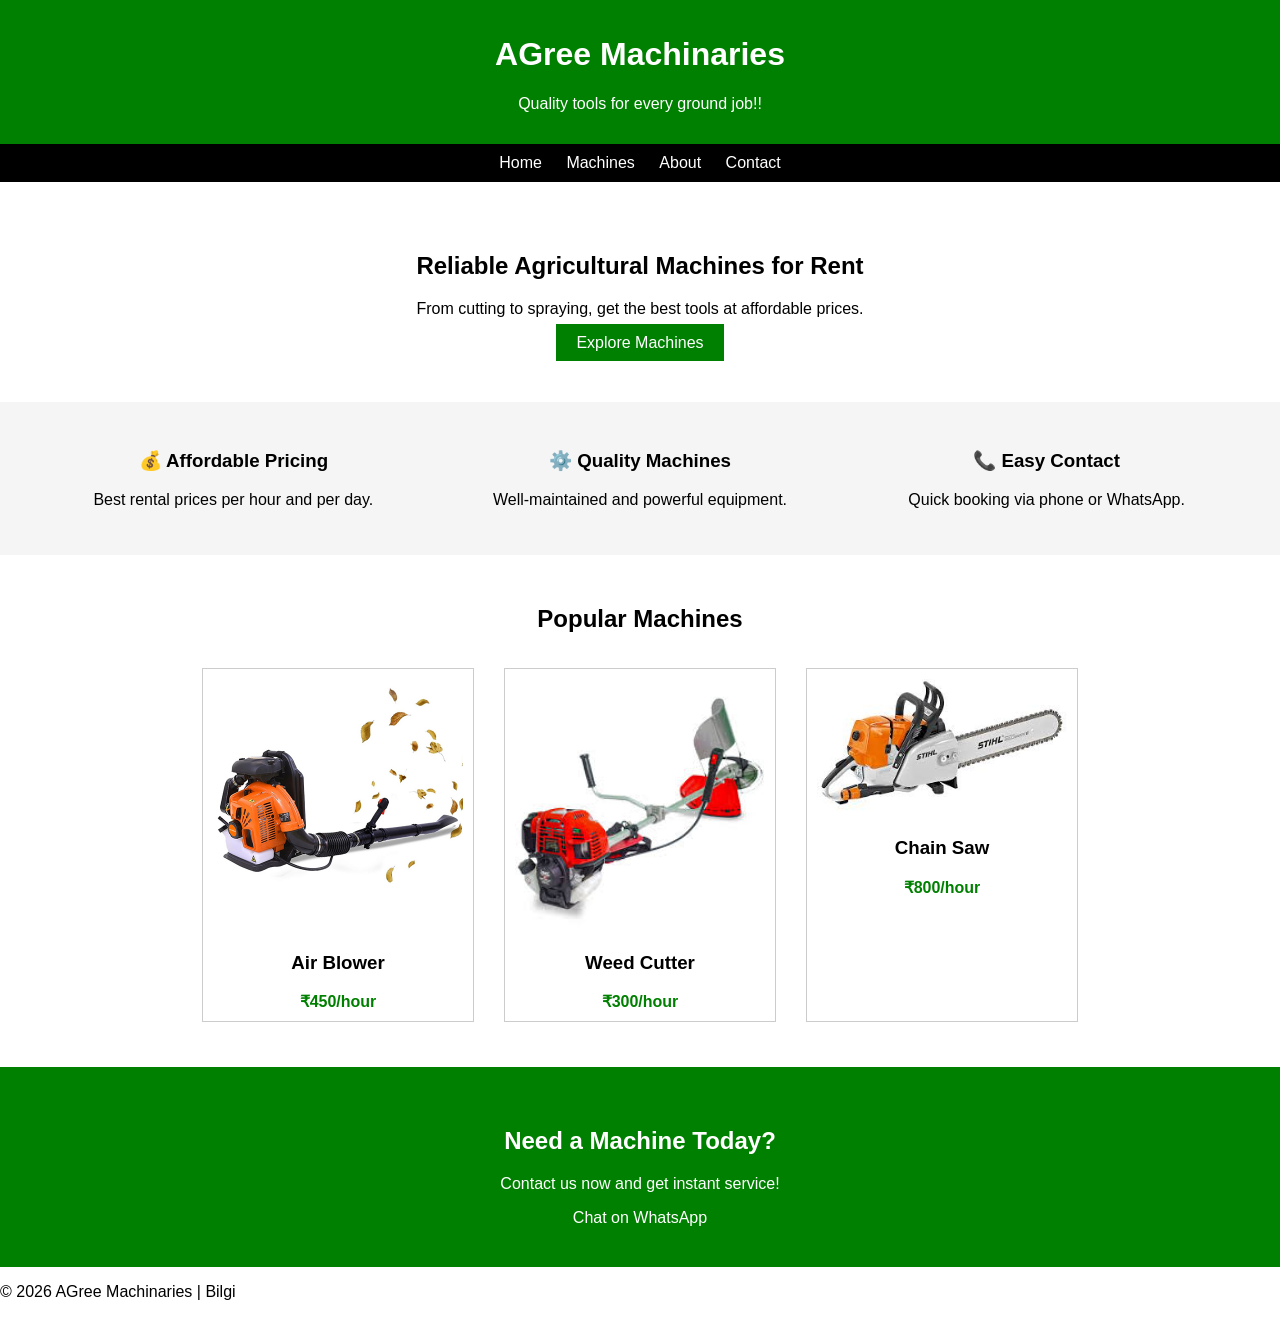
==== index.html @ 29b7a3bf "Initial commit - AGree Machinaries website" ====
<!DOCTYPE html>
<html>
<head>
    <title>AGree Machinaries</title>
    <link rel="stylesheet" href="style.css">
</head>
<body>

<header>
    <h1>AGree Machinaries</h1>
    <p>Quality tools for every ground job!!</p>
</header>

<nav>
    <a href="index.html">Home</a>
    <a href="machines.html">Machines</a>
    <a href="about.html">About</a>
    <a href="contact.html">Contact</a>
</nav>

<!-- HERO SECTION -->
<section class="hero">
    <h2>Reliable Agricultural Machines for Rent</h2>
    <p>From cutting to spraying, get the best tools at affordable prices.</p>
    <a href="machines.html" class="btn">Explore Machines</a>
</section>

<!-- FEATURES -->
<section class="features">
    <div class="feature-box">
        <h3>💰 Affordable Pricing</h3>
        <p>Best rental prices per hour and per day.</p>
    </div>

    <div class="feature-box">
        <h3>⚙️ Quality Machines</h3>
        <p>Well-maintained and powerful equipment.</p>
    </div>

    <div class="feature-box">
        <h3>📞 Easy Contact</h3>
        <p>Quick booking via phone or WhatsApp.</p>
    </div>
</section>

<!-- FEATURED MACHINES -->
<section class="featured">
    <h2>Popular Machines</h2>

    <div class="container">
        <div class="card">
            <img src="images/air-blower.jpg">
            <h3>Air Blower</h3>
            <span>₹450/hour</span>
        </div>

        <div class="card">
            <img src="images/weed-cutter.jpg">
            <h3>Weed Cutter</h3>
            <span>₹300/hour</span>
        </div>

        <div class="card">
            <img src="images/chain-saw.jpg">
            <h3>Chain Saw</h3>
            <span>₹800/hour</span>
        </div>
    </div>
</section>

<!-- CALL TO ACTION -->
<section class="cta">
    <h2>Need a Machine Today?</h2>
    <p>Contact us now and get instant service!</p>
    <a href="https://wa.me/919740866809" class="btn">Chat on WhatsApp</a>
</section>

<footer>
    <p>© 2026 AGree Machinaries | Bilgi</p>
</footer>

</body>
</html>
---- style.css ----
body {
    font-family: Arial;
    margin: 0;
}

header {
    background: green;
    color: white;
    text-align: center;
    padding: 15px;
}

nav {
    background: black;
    padding: 10px;
    text-align: center;
}

nav a {
    color: white;
    margin: 10px;
    text-decoration: none;
}

.hero {
    text-align: center;
    padding: 50px;
}

.btn {
    background: green;
    color: white;
    padding: 10px 20px;
    text-decoration: none;
}

.container {
    display: flex;
    flex-wrap: wrap;
    justify-content: center;
}

.card {
    border: 1px solid #ccc;
    margin: 15px;
    padding: 10px;
    width: 250px;
    text-align: center;
}

.card img {
    width: 100%;
}

.card span {
    color: green;
    font-weight: bold;
}

.about, .contact {
    padding: 20px;
    text-align: center;
}

.whatsapp {
    display: inline-block;
    background: green;
    color: white;
    padding: 10px;
    margin-top: 10px;
    text-decoration: none;
}/* FEATURES */
.features {
    display: flex;
    justify-content: space-around;
    padding: 30px;
    background: #f5f5f5;
}

.feature-box {
    text-align: center;
    width: 30%;
}

/* FEATURED */
.featured {
    text-align: center;
    padding: 30px;
}

/* CTA */
.cta {
    background: green;
    color: white;
    text-align: center;
    padding: 40px;
}
.call-btn {
    display: inline-block;
    background: #007bff;
    color: white;
    padding: 8px 12px;
    margin: 5px;
    text-decoration: none;
    border-radius: 5px;
}
.why {
    padding: 30px;
    background: #f5f5f5;
    text-align: center;
}

.why ul {
    list-style: none;
    padding: 0;
}

.why li {
    font-size: 18px;
    margin: 10px 0;
}
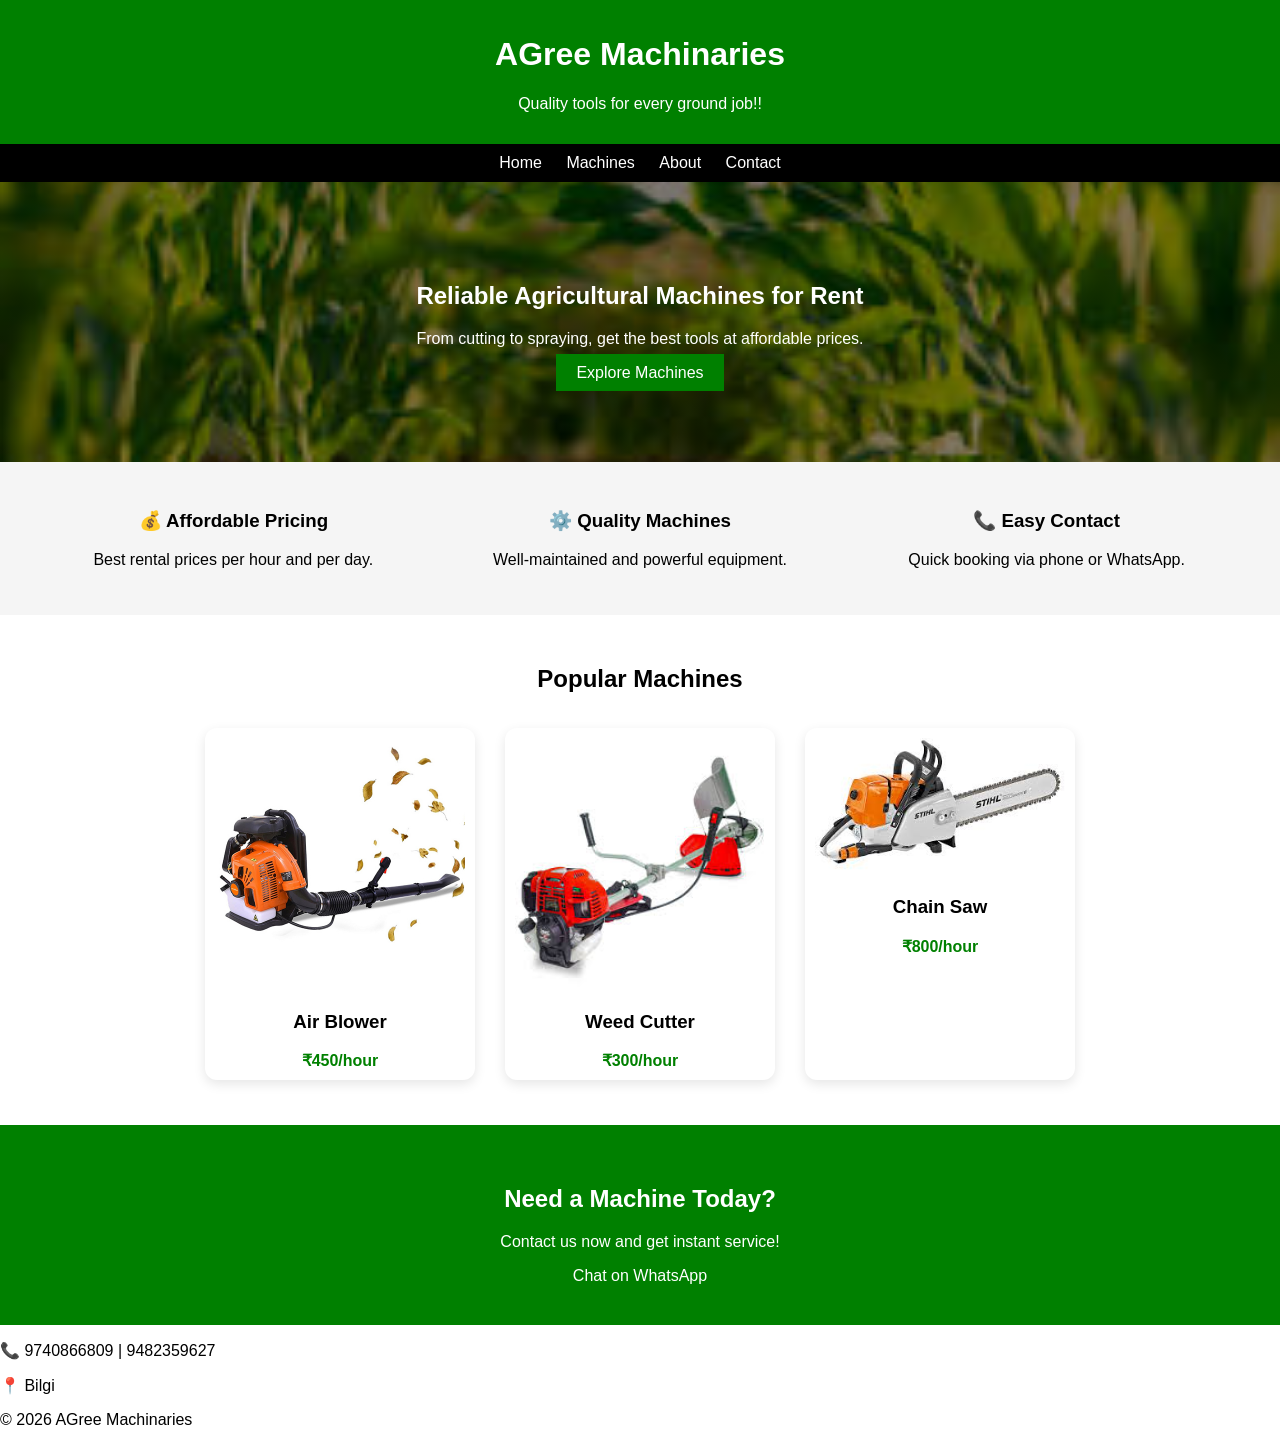
==== commit a11f33ac: "added css style" ====
--- a/index.html
+++ b/index.html
@@ -76,7 +76,9 @@
 </section>
 
 <footer>
-    <p>© 2026 AGree Machinaries | Bilgi</p>
+    <p>📞 9740866809 | 9482359627</p>
+    <p>📍 Bilgi</p>
+    <p>© 2026 AGree Machinaries</p>
 </footer>
 
 </body>
--- a/style.css
+++ b/style.css
@@ -23,8 +23,12 @@
 }
 
 .hero {
+    background: linear-gradient(rgba(0,0,0,0.5), rgba(0,0,0,0.5)),
+                url('images/farming-bg.jpg') no-repeat center;
+    background-size: cover;
+    color: white;
     text-align: center;
-    padding: 50px;
+    padding: 80px 20px;
 }
 
 .btn {
@@ -118,4 +122,24 @@
 .why li {
     font-size: 18px;
     margin: 10px 0;
+}
+.card {
+    border: none;
+    border-radius: 12px;
+    overflow: hidden;
+    box-shadow: 0 4px 12px rgba(0,0,0,0.1);
+    transition: transform 0.3s;
+}
+
+.card:hover {
+    transform: scale(1.05);
+}nav {
+    position: sticky;
+    top: 0;
+    z-index: 1000;
+}
+nav {
+    position: sticky;
+    top: 0;
+    z-index: 1000;
 }
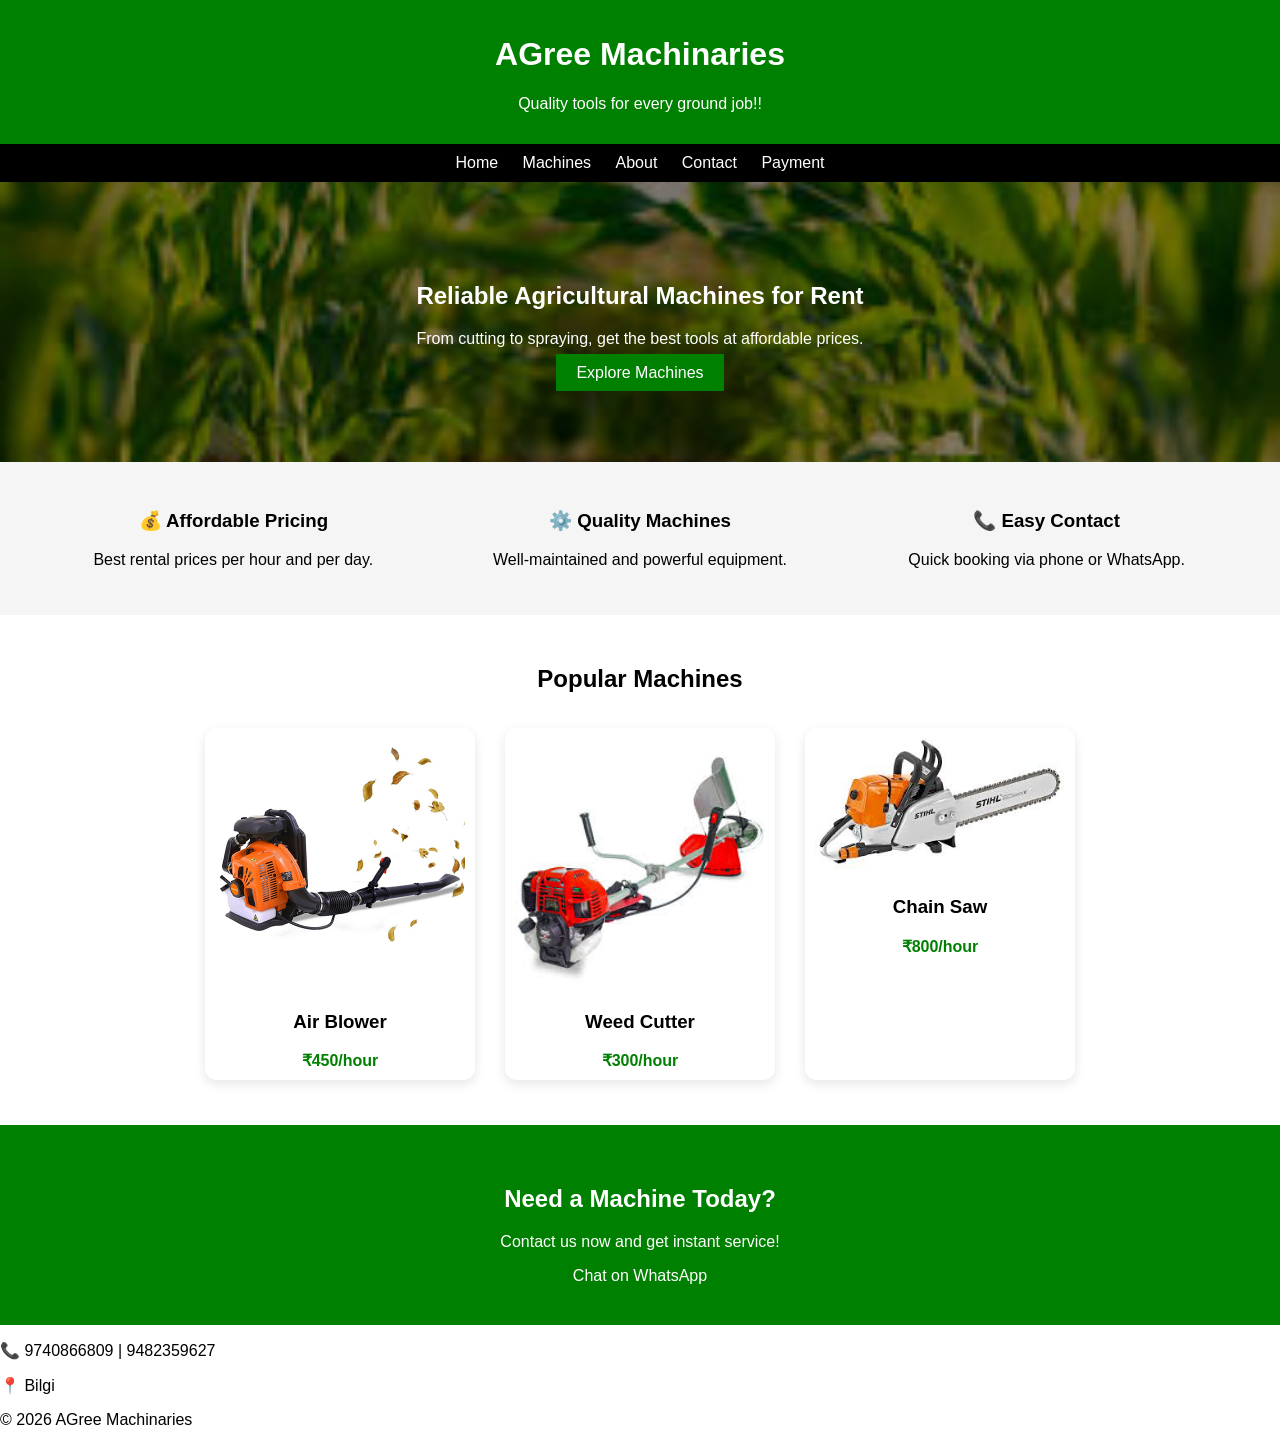
==== commit c2c06fb8: "added payment page" ====
--- a/index.html
+++ b/index.html
@@ -3,6 +3,8 @@
 <head>
     <title>AGree Machinaries</title>
     <link rel="stylesheet" href="style.css">
+    <meta name="viewport" content="width=device-width, initial-scale=1.0">
+    <meta name="description" content="Agricultural machines for rent in Bilgi. Affordable and reliable service.">
 </head>
 <body>
 
@@ -16,6 +18,7 @@
     <a href="machines.html">Machines</a>
     <a href="about.html">About</a>
     <a href="contact.html">Contact</a>
+    <a href="payment.html">Payment</a>
 </nav>
 
 <!-- HERO SECTION -->
--- a/style.css
+++ b/style.css
@@ -142,4 +142,14 @@
     position: sticky;
     top: 0;
     z-index: 1000;
+}
+.payment {
+    text-align: center;
+    padding: 40px;
+}
+
+.payment img {
+    margin-top: 15px;
+    border: 1px solid #ccc;
+    border-radius: 10px;
 }
